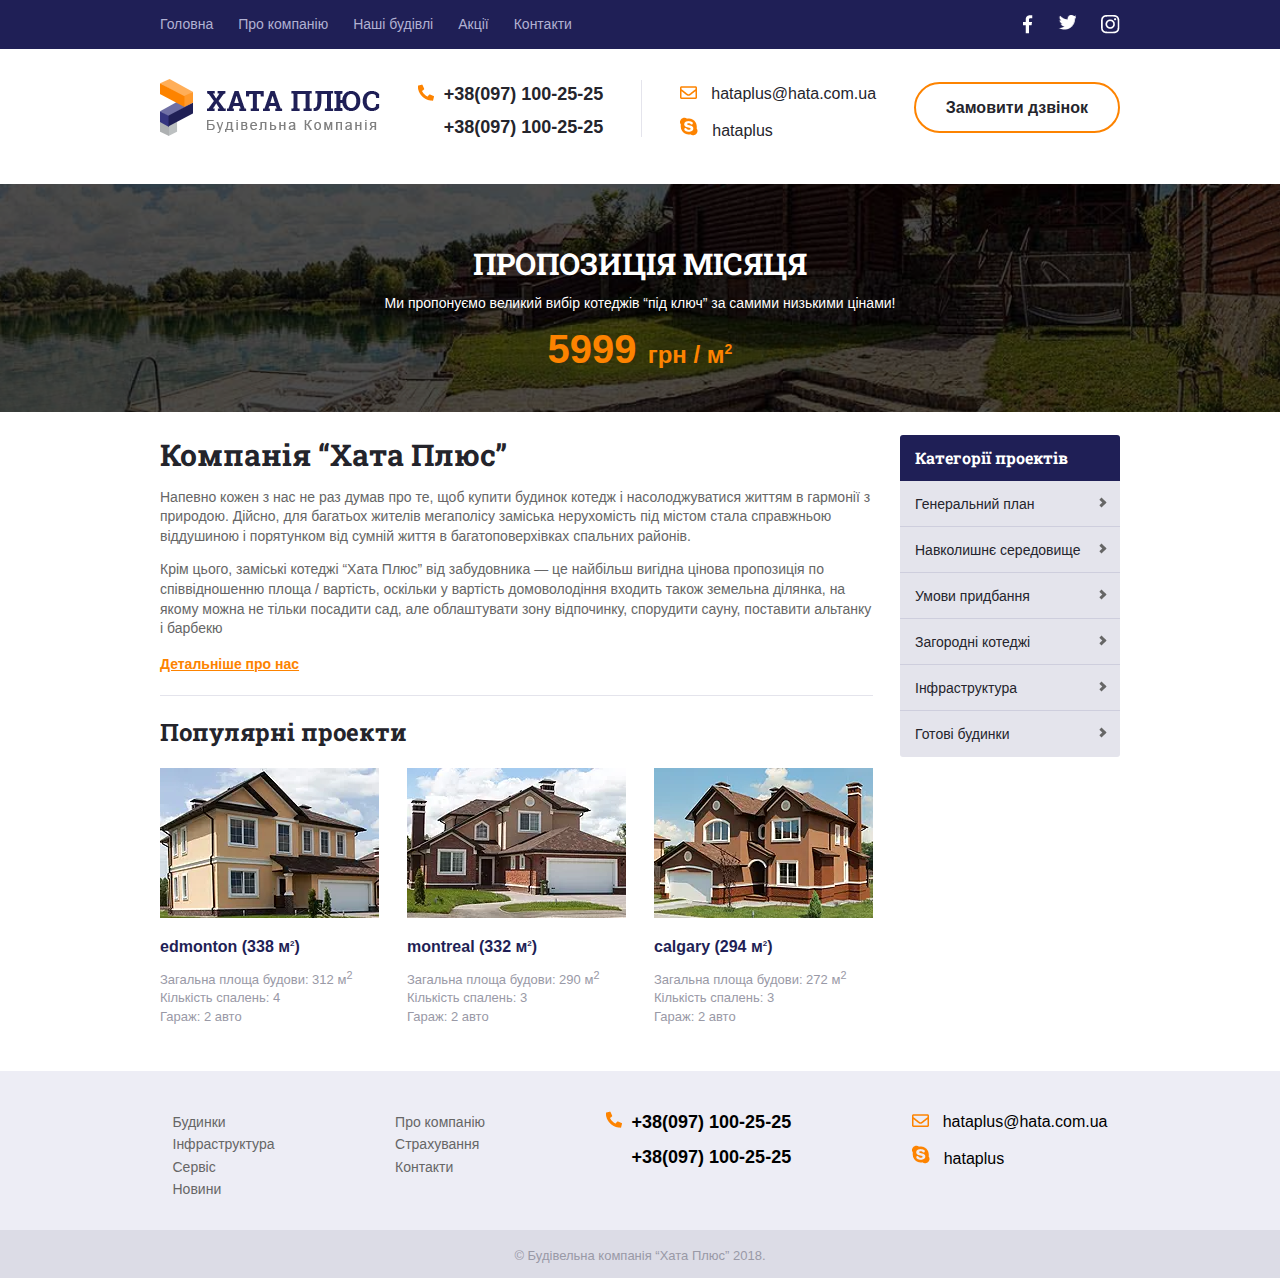
==== index.html @ 37889957 "hataplus" ====
<!DOCTYPE html>
<html lang="uk">

<head>
    <meta charset="UTF-8">
    <meta http-equiv="X-UA-Compatible" content="IE=edge">
    <meta name="viewport" content="width=device-width, initial-scale=1.0">
    <link rel="stylesheet" href="css/HataPlus.css">
    <title> Будівельна компанія: ХатаПлюс/Продаж будинків та котеджів (Під ключ)</title>
</head>

<body class="body">
    <div class="wrapper">
        <header class="header">
            <div class="menu">
                <div class="menu-info">
                    <div class="link">
                        <nav>
                            <ul>
                                <li class="golovna"><a href="index.html">Головна</a></li>
                                <li><a href="#">Про компанію</a></li>
                                <li><a href="table.html">Наші будівлі</a></li>
                                <li><a href="#">Акції</a></li>
                                <li><a href="#">Контакти</a></li>
                            </ul>
                        </nav>
                    </div>
                    <div class="icons">
                        <nav>
                            <ul>
                                <li><a class="fb" href="#"></a></li>
                                <li><a class="tw" href="#"></a></li>
                                <li><a class="inst" href="#"></a></li>
                            </ul>
                        </nav>
                    </div>
                </div>
            </div>
            <div class="main-info">
                <div class="logo">
                    <a href="index.html">
                        <picture><img src="img/logo.png" alt="Логотип будівельної компанії ХатаПлюс HataPlus"></picture>
                    </a>
                </div>
                <div class="contacts">
                    <picture><img src="img/phone.png" alt="Мобільний телефона"></picture>
                    <ul>
                        <li>
                            <a href="tel: +380971002525"><b>+38(097) 100-25-25</b></a>
                        </li>
                        <li>
                            <a href="tel: +380971002525"><b>+38(097) 100-25-25</b></a>
                        </li>
                    </ul>
                </div>
                <div class="vertical-line"></div>
                <div class="poshta">
                    <ul>
                        <li>
                            <picture><img src="img/email.png" alt="Електрона пошта"></picture>
                            <a href="mailto: hataplus@hata.com.ua">hataplus@hata.com.ua</a>
                        </li>
                    </ul>
                    <ul>
                        <li>
                            <picture><img src="img/skype.png" alt="Скайп"></picture>
                            <a href="skype: hataplus">hataplus</a>
                        </li>
                    </ul>
                </div>
                <div class="button-call">
                    <a href="tel: +380979224807"><b>Замовити дзвінок</b></a>
                </div>
            </div>
    </div>
    <div class="picture">
        <p class="month"><b>Пропозиція місяця</b></p>
        <p class="pid-klych">Ми пропонуємо великий вибір котеджів “під ключ” за самими низькими цінами!</p>
        <p class="how-much"><b>5999 <small>грн / м<sup>2</sup></small></b></p>
    </div>
    <main class="main">
        <div class="main-info">
            <div class="main-text">
                <section>
                    <h1>Компанія “Хата Плюс”</h1>
                    <p>
                        Напевно кожен з нас не раз думав про те, щоб купити будинок котедж і насолоджуватися життям
                        в гармонії з природою. Дійсно, для багатьох жителів мегаполісу заміська нерухомість під
                        містом стала справжньою віддушиною і порятунком від сумній життя в багатоповерхівках
                        спальних районів.
                    </p>
                    <p>
                        Крім цього, заміські котеджі “Хата Плюс” від забудовника — це найбільш вигідна цінова
                        пропозиція по співвідношенню площа / вартість, оскільки у вартість домоволодіння входить
                        також земельна ділянка, на якому можна не тільки посадити сад, але облаштувати зону
                        відпочинку, спорудити сауну, поставити альтанку і барбекю
                    </p>
                    <ul>
                        <li><a href="#"><b>Детальніше про нас</b></a></li>
                    </ul>
                    <div class="line"></div>
                </section>
                <div class="popular-project">
                    <section>
                        <h2>Популярні проекти</h2>
                        <div class="house">
                                <figure class="edmont">
                                    <figcaption>
                                        <picture>
                                            <source srcset="img/Edmonton.webp" type="image/webp">
                                            <img src="img/Edmonton.jpg" alt="Проект ХатаПлюс Edmonton">
                                        </picture>
                                        <h4><span class="span">edmonton</span> (338 м<sup><small>2</small></sup>)</h4>
                                        <p>Загальна площа будови: 312 м<sup>2</sup></p>
                                        <p>Кількість спалень: 4</p>
                                        <p>Гараж: 2 авто</p>
                                    </figcaption>
                                </figure>
                                <figure class="montreal">
                                    <figcaption>
                                        <picture>
                                            <source srcset="img/Montreal.webp" type="image/webp">
                                            <img src="img/Montreal.jpg" alt="Проект ХатаПлюс Montreal">
                                        </picture>
                                        <h4><span class="span">montreal</span> (332 м<sup><small>2</small></sup>)</h4>
                                        <p>Загальна площа будови: 290 м<sup>2</sup></p>
                                        <p>Кількість спалень: 3</p>
                                        <p>Гараж: 2 авто</p>
                                    </figcaption>
                                </figure>
                                <figure class="galgary">
                                    <figcaption>
                                        <picture>
                                            <source srcset="img/Galgary.webp" type="image/webp">
                                            <img src="img/Galgary.jpg" alt="проект ХатаПлюс Galgary">
                                        </picture>
                                        <h4><span class="span">calgary</span> (294 м<sup><small>2</small></sup>)</h4>
                                        <p>Загальна площа будови: 272 м<sup>2</sup></p>
                                        <p>Кількість спалень: 3</p>
                                        <p>Гараж: 2 авто</p>
                                    </figcaption>
                                </figure>
                        </div>
                    </section>
                </div>
            </div>
            </section>
        </div>
        </div>
        <aside class="main-menu">
            <nav>
                <p>Категорії проектів</p>
                <ul>
                    <li class="main-li">
                        <a href="#" class="main-headerline">Генеральний план</a>
                    </li>
                    <li class="main-li">
                        <a href="#" class="main-headerline">Навколишнє середовище</a>
                        <ul class="sub-menu" id="cat">
                            <li class="sub" id="cat1"><a href="#">Продані</a></li>
                            <li class="sub" id="cat2"><a href="#">Заброньованні</a></li>
                            <li class="sub" id="cat3"><a href="#">В процесі будівництва</a></li>
                        </ul>
                    </li>
                    <li class="main-li">
                        <a href="#" class="main-headerline">Умови придбання</a>
                    </li>
                    <li class="main-li">
                        <a href="#" class="main-headerline">Загородні котеджі</a>
                    </li>
                    <li class="main-li">
                        <a href="#" class="main-headerline">Інфраструктура</a>
                    </li>
                    <li class="main-li">
                        <a href="#" class="main-headerline">Готові будинки</a>
                    </li>
                </ul>
            </nav>
    </main>
    <footer class="footer">
        <div class="footer23">
            <nav>
                <ul class="footer-ul">
                    <li><a href="">Будинки</a></li>
                    <li><a href="">Інфраструктура</a></li>
                    <li><a href="">Сервіс</a></li>
                    <li><a href="">Новини</a></li>
                </ul>
            </nav>
            <nav>
                <ul class="footer-2ul">
                    <li><a href="">Про компанію</a></li>
                    <li><a href="">Страхування</a></li>
                    <li><a href="">Контакти</a></li>
                </ul>
            </nav>
            <div class="contact">
                <picture><img src="img/phone.png" alt="Мобільний телефона"></picture>
                <ul>
                    <li>
                        <a href="tel: +380971002525"><b>+38(097) 100-25-25</b></a>
                    </li>
                    <li>
                        <a href="tel: +380971002525"><b>+38(097) 100-25-25</b></a>
                    </li>
                </ul>
            </div>
            <div class="pochta">
                <ul>
                    <li>
                        <picture><img src="img/email.png" alt="Електрона пошта"></picture>
                        <a href="mailto: hataplus@hata.com.ua">hataplus@hata.com.ua</a>
                    </li>
                </ul>
                <ul>
                    <li>
                        <picture><img src="img/skype.png" alt="Скайп"></picture>
                        <a href="skype: hataplus">hataplus</a>
                    </li>
                </ul>
            </div>
        </div>
    </footer>
    <div class="footer2">
        <p>© Будівельна компанія “Хата Плюс” 2018.</p>
    </div>
</body>

</html>
---- css/HataPlus.css ----
.body {
    margin: 0;
    cursor: url(../img/cursor2.cur), auto;
}

.menu {
    background-color: #1f1f56;
    display: flex;
    justify-content: space-between;
}

.menu-info {
    max-width: 960px;
    display: flex;
    justify-content: space-between;
    margin: 0 auto;
    width: 100%;
}

.wrapper {
    font-family: Arial, Helvetica, sans-serif;
}

.link {
    text-align: left;
}

.link li,
link a {
    text-decoration: none;
    list-style: none;
    color: #b1b1d2;
    font-family: Arial, sans-serif;
    cursor: url(../img/cursor3.cur), auto;
}

.link a {
    text-decoration: none;
    list-style: none;
    color: #b1b1d2;
    font-family: Arial, sans-serif;
    padding-right: 25px;
    font-size: 14px;
}

.link ul {
    padding: 0;
    margin: 0;
}

.link li {
    padding-top: 25px;
    padding-bottom: 15px;
}

.link li:hover>a {
    color: #fd8300;
}

.menu ul {
    display: flex;
}

.menu {
    margin: -10px -10px 0px -10px;
}

.icons {
    text-align: right;
}

.icons ul {
    margin: 0;
    padding: 0;
}

.icons a {
    transition: 0.5s;
    display: block;
    background-image: url(../img/sprite.png);
}

a.fb {
    width: 10px;
    height: 19px;
}

a.tw {
    background-position: 6.3rem 0;
    width: 18px;
    height: 15px;
}

a.inst {
    background-position: 12rem 0;
    width: 19px;
    height: 19px;
}

a.fb:hover {
    background-position: 0 -2.25rem;
}

a.tw:hover {
    background-position: 6.3rem -2.25rem;
}

a.inst:hover {
    background-position: 12rem -2.25rem;
}

.icons li {
    padding-top: 25px;
    padding-bottom: 15px;
}

.tw {
    padding: 2px 0 0 0;
}

.icons li {
    list-style-type: none;
    text-decoration: none;
    padding-left: 25px;
    cursor: url(../img/cursor3.cur), auto;
}

.main-info {
    display: flex;
    max-width: 960px;
    margin: 0 auto;
    justify-content: space-between;
}

.logo {
    padding-bottom: 30px;
    padding-top: 30px;
}

.logo img {
    cursor: url(../img/cursor3.cur), auto;
}

.contacts {
    padding-top: 35px;
    display: flex;
}

.contacts img {
    padding-right: 10px;
}

.contacts li {
    list-style: none;
    padding: 0 0 12px 0;
}

.contacts ul {
    margin: 0;
    padding-left: 0;
}

.contacts a {
    color: #25252c;
    font-size: 18px;
    text-decoration: none;
    cursor: url(../img/cursor3.cur), auto;
}

.contacts a:hover {
    color: #fd8300;
    text-decoration: underline;
}

.vertical-line {
    padding-top: 5px;
    display: inline;
    height: 52px;
    border-left: 1px solid #e4e4ec;
    margin-top: 31px;
}

.poshta ul {
    padding: 0;
}

.poshta {
    padding-bottom: 30px;
    padding-top: 35px;
    line-height: 1.3em;
}

.poshta img {
    padding-right: 10px;
}

.poshta li {
    padding: 0 0 12px 0;
}

.poshta ul {
    list-style: none;
    margin: 0;
}

.poshta a {
    color: #25252c;
    text-decoration: none;
    cursor: url(../img/cursor3.cur), auto;
}

.poshta a:hover {
    color: #fd8300;
    text-decoration: underline;
}

.button-call a {
    border: 2px solid #fd8300;
    border-radius: 30px;
    background-color: #ffffff;
    text-decoration: none;
    color: #25252c;
    max-height: 52px;
    padding-top: 15px;
    padding-bottom: 15px;
    padding-left: 30px;
    padding-right: 30px;
}

.button-call {
    padding-top: 50px;
    cursor: url(../img/cursor3.cur), auto;
}

.button-call a {
    color: #25252c;
}

.button-call a:hover {
    background-color: #fd8300;
}

.picture {
    text-align: center;
    background-image: url(../img/Rectangle\ 9.png);
    padding-top: 60px;
    padding-bottom: 40px;
    margin: 0 -10px 0 -10px;
    background-size: cover;
}

.month {
    font-size: 30px;
    margin: 0 auto;
    color: #fff;
    padding-bottom: 12px;
    text-transform: uppercase;
}

.month b {
    font-family: "RobotoSlab";
}

.month {
    font-family: "Roboto Slab";
}

.pid-klych {
    font-size: 14px;
    margin: 0 auto;
    color: #fff;
    padding-bottom: 16px;
    font-family: Arial, Helvetica, sans-serif;
}

.how-much {
    font-size: 40px;
    margin: 0 auto;
    color: #fd8300;
    font-family: Arial, Helvetica, sans-serif;
}

.how-much small {
    font-style: normal;
    font-size: 24px;
}

.how-much sup {
    font-size: 14px;
}

.main {
    display: flex;
    justify-content: space-between;
    max-width: 960px;
    margin: 0 auto;
    padding-top: 23px;
}

.main-info {
    max-width: 960px;
    display: flex;
    justify-content: space-between;
}

.main-text h1 {
    font-size: 30px;
    color: #24242b;
    margin: 0;
    font-family: "RobotoSlab";
}

.main-text p {
    color: #666;
    font-size: 14px;
    line-height: 1.4em;
    font-family: Arial, Helvetica, sans-serif;
}

.main-text article {
    max-width: 670px;
}

.main-text a {
    color: #fd8300;
    font-size: 14px;
}

.main-text ul {
    padding: 0;
}

.main-text li {
    list-style-type: none;
}

.main-text a {
    cursor: url(../img/cursor3.cur), auto;
    font-family: Arial, Helvetica, sans-serif;
}

.main-text a:hover {
    color: #666;
}

.main-text li:hover {
    text-decoration: none;
}

.main-text a:hover {
    text-decoration: none;
}

.line {
    margin: 22px 0 15px;
    border-bottom: 1px solid #e4e4ec;
}

.main-menu {
    padding: 0 0 0 27px;
}

.main-menu p {
    margin: 0;
    padding: 11px 15px;
    width: 190px;
    color: #ffffff;
    font-size: 16px;
    font-weight: 700;
    font-family: "Roboto Slab";
    line-height: 24px;
    background-color: #1f1f56;
    border-radius: 3px 3px 0 0;
    font-family: "RobotoSlab";
}

.main-menu a {
    cursor: url(../img/cursor3.cur), auto;
    font-family: Arial, Helvetica, sans-serif;
}

.main-li a {
    cursor: url(../img/cursor3.cur), auto;
}

.main-menu ul {
    margin: 0;
    padding: 0;
    list-style: none;
}

.main-li {
    padding: 0 15px;
    background-color: #e4e4ec;
    box-shadow: inset 0px -1px 0px #cecedd;
    cursor: url(../img/cursor3.cur), auto;
}

.main-li:last-child {
    box-shadow: none;
    border-radius: 0 0 3px 3px;
}

.main-li:hover {
    background-color: #fd8300;
}

.main-li:hover .sub-menu {
    display: block;
}

.main-li sub::before {
    border-top: #666;
}

.main-li:hover .main-headerline {
    color: #fff;
}

.main-headerline {
    display: block;
    position: relative;
    padding: 11px 0;
    color: #25252c;
    font-size: 14px;
    text-decoration: none;
    line-height: 24px;
    transition: .5s ease all;
}

.main-headerline::before {
    content: '';
    display: block;
    position: absolute;
    top: 40%;
    right: 0;
    width: 7px;
    height: 7px;
    box-sizing: border-box;
    border: 3px solid #666;
    border-left: none;
    border-top: none;
    transform: rotate(-45deg);
    transition: 1s ease all;
}

.main-li:hover .main-headerline::before {
    border: 3px solid #fff;
    border-right: none;
    border-top: none;
}

#cat3 {
    border-bottom: 1px solid #cecedd;
}

.sub-menu {
    display: none;
    border-bottom: 1px;
}

.sub-menu li {
    margin: 0 -15px;
    padding: 11px 15px 11px 30px;
    background-color: #e4e4ec;
}

.sub-menu li:hover {
    background-color: #cecedd;
}

.sub-menu a {
    color: #666;
    font-size: 14px;
    text-decoration: none;
    line-height: 24px;
}

.category {
    background-color: #1f1f56;
    text-decoration: none;
    padding-top: 17px;
    padding-bottom: 13px;
    color: #fff;
    font-size: 16px;
    border-top-left-radius: 3px;
    border-top-right-radius: 3px;
}

.popular-project figure {
    margin: 0;
}

.popular-project h2 {
    color: #24242b;
    font-family: "RobotoSlab";
}

.house {
    display: flex;
    padding-bottom: 45px;
}

.house small {
    font-size: 8px;
}

.montreal,
.galgary,
.edmont {
    max-width: 220px;
    font-family: Arial, Helvetica, sans-serif;
}

.montreal img,
.galgary img,
.edmont img {
    cursor: url(../img/cursor3.cur), auto;
}

.edmont h4,
.galgary h4,
.montreal h4 {
    cursor: url(../img/cursor3.cur), auto;
    color: #1f1f56;
    margin: 0;
    padding: 12px 0 10px 0;
}

.edmont p {
    color: #9999a6;
    font-size: 13px;
    margin: 0;
}

.edmont h4:hover {
    text-decoration: underline;
}

.montreal p {
    color: #9999a6;
    font-size: 13px;
    margin: 0;
}

.montreal h4:hover {
    text-decoration: underline;
}

.galgary p {
    color: #9999a6;
    font-size: 13px;
    margin: 0;
}

.galgary h4:hover {
    text-decoration: underline;
}

.montreal {
    padding-left: 28px;
}

.galgary {
    padding-left: 28px;
}

.shape2 {
    padding-left: px;
}

.footer {
    background-color: #ededf5;
    display: flex;
    margin: 0 -10px;
}

.footer a {
    color: #000;
    font-size: 14px;
    font-family: Arial, Helvetica, sans-serif;
    text-decoration: none;
}

.footer li {
    list-style-type: none;
    line-height: 1.4em;
}

.footer ul {
    padding-top: 40px;
    margin: 0;
    padding-bottom: 30px;
    padding-left: 0;
}

.footer-2ul {
    padding-bottom: 55px;
}


.footer li:hover>a {
    color: #fd8300;
}

.footer-ul {
    padding-left: 120px;
    padding-bottom: 30px;
}

.footer-ul a {
    color: #666;
}

.footer-2ul a {
    color: #666;
}

.footer23 {
    max-width: 935px;
    margin: 0 auto;
    display: flex;
    justify-content: space-between;
    width: 100%;
}

.pochta {
    padding-top: 40px;
}

.pochta li {
    padding: 0 0 12px 0;
}

.pochta ul {
    padding: 0;
}

.pochta picture {
    padding-right: 10px;
}

.pochta a:hover {
    color: #fd8300;
    text-decoration: underline;
}

.contact {
    padding-top: 40px;
    display: flex;
}

.contact picture {
    padding-right: 10px;
}

.contact ul {
    padding: 0;
}

.contact a:hover {
    color: #fd8300;
    text-decoration: underline;
}

.pochta a {
    font-size: 16px;
}

.contact a {
    font-size: 18px;
}

.contact li {
    padding: 0 0 12px 0;
}

.footer2 {
    background-color: #dcdce6;
    padding-top: 18px;
    padding-bottom: 15px;
    text-align: center;
    color: #9999a6;
    font-size: 13px;
    margin: 0 -10px;
}

.footer2 p {
    margin: 0;
    font-family: Arial, Helvetica, sans-serif;
}

@font-face {
    font-family: "RobotoSlab";
    src: url(../fonts/RobotoSlab-Bold.ttf);
}
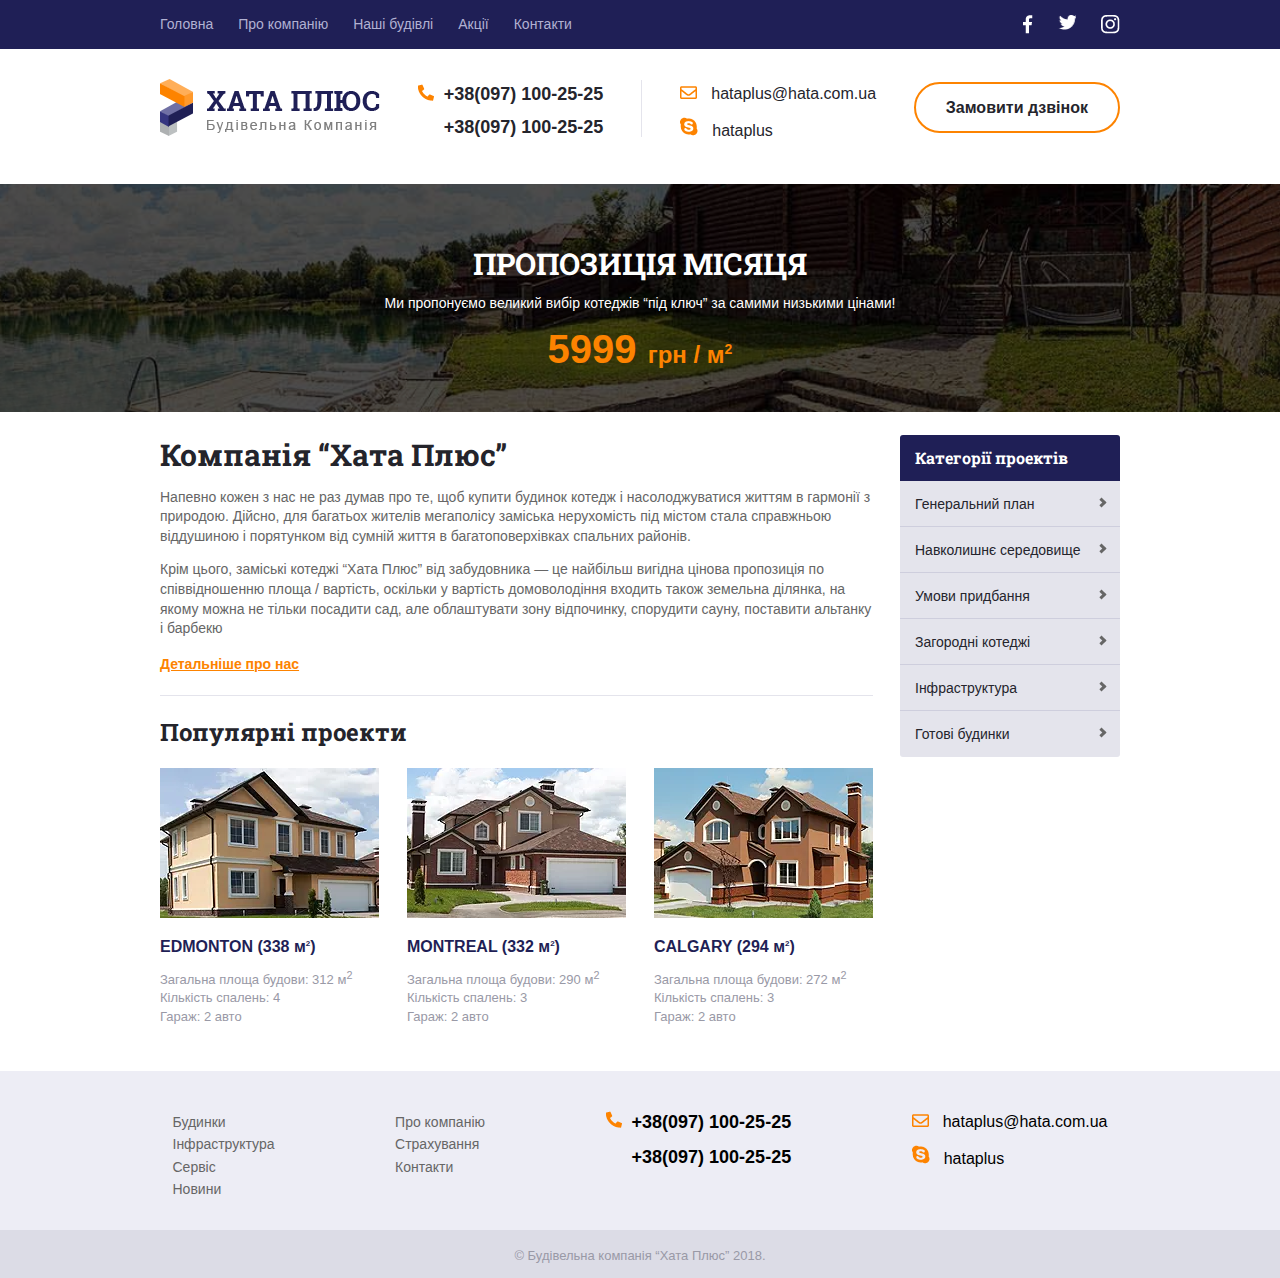
==== commit 8c3eadc6: "hataplus" ====
--- a/index.html
+++ b/index.html
@@ -104,42 +104,46 @@
                     <section>
                         <h2>Популярні проекти</h2>
                         <div class="house">
-                                <figure class="edmont">
-                                    <figcaption>
-                                        <picture>
-                                            <source srcset="img/Edmonton.webp" type="image/webp">
-                                            <img src="img/Edmonton.jpg" alt="Проект ХатаПлюс Edmonton">
-                                        </picture>
-                                        <h4><span class="span">edmonton</span> (338 м<sup><small>2</small></sup>)</h4>
-                                        <p>Загальна площа будови: 312 м<sup>2</sup></p>
-                                        <p>Кількість спалень: 4</p>
-                                        <p>Гараж: 2 авто</p>
-                                    </figcaption>
-                                </figure>
-                                <figure class="montreal">
-                                    <figcaption>
-                                        <picture>
-                                            <source srcset="img/Montreal.webp" type="image/webp">
-                                            <img src="img/Montreal.jpg" alt="Проект ХатаПлюс Montreal">
-                                        </picture>
-                                        <h4><span class="span">montreal</span> (332 м<sup><small>2</small></sup>)</h4>
-                                        <p>Загальна площа будови: 290 м<sup>2</sup></p>
-                                        <p>Кількість спалень: 3</p>
-                                        <p>Гараж: 2 авто</p>
-                                    </figcaption>
-                                </figure>
-                                <figure class="galgary">
-                                    <figcaption>
-                                        <picture>
-                                            <source srcset="img/Galgary.webp" type="image/webp">
-                                            <img src="img/Galgary.jpg" alt="проект ХатаПлюс Galgary">
-                                        </picture>
-                                        <h4><span class="span">calgary</span> (294 м<sup><small>2</small></sup>)</h4>
-                                        <p>Загальна площа будови: 272 м<sup>2</sup></p>
-                                        <p>Кількість спалень: 3</p>
-                                        <p>Гараж: 2 авто</p>
-                                    </figcaption>
-                                </figure>
+                            <figure class="edmont">
+                                <a class="figurehref" href=""></a>
+                                <figcaption>
+                                    <a href="#"></a>
+                                    <picture>
+                                        <source srcset="img/Edmonton.webp" type="image/webp">
+                                        <img src="img/Edmonton.jpg" alt="Проект ХатаПлюс Edmonton">
+                                    </picture>
+                                    <h4><span class="span">edmonton</span> (338 м<sup><small>2</small></sup>)</h4>
+                                    <p>Загальна площа будови: 312 м<sup>2</sup></p>
+                                    <p>Кількість спалень: 4</p>
+                                    <p>Гараж: 2 авто</p>
+                                </figcaption>
+                            </figure>
+                            <figure class="montreal">
+                                <figcaption>
+                                    <a href="#"></a>
+                                    <picture>
+                                        <source srcset="img/Montreal.webp" type="image/webp">
+                                        <img src="img/Montreal.jpg" alt="Проект ХатаПлюс Montreal">
+                                    </picture>
+                                    <h4><span class="span">montreal</span> (332 м<sup><small>2</small></sup>)</h4>
+                                    <p>Загальна площа будови: 290 м<sup>2</sup></p>
+                                    <p>Кількість спалень: 3</p>
+                                    <p>Гараж: 2 авто</p>
+                                </figcaption>
+                            </figure>
+                            <figure class="galgary">
+                                <figcaption>
+                                    <a href="#"></a>
+                                    <picture>
+                                        <source srcset="img/Galgary.webp" type="image/webp">
+                                        <img src="img/Galgary.jpg" alt="проект ХатаПлюс Galgary">
+                                    </picture>
+                                    <h4><span class="span">calgary</span> (294 м<sup><small>2</small></sup>)</h4>
+                                    <p>Загальна площа будови: 272 м<sup>2</sup></p>
+                                    <p>Кількість спалень: 3</p>
+                                    <p>Гараж: 2 авто</p>
+                                </figcaption>
+                            </figure>
                         </div>
                     </section>
                 </div>
--- a/css/HataPlus.css
+++ b/css/HataPlus.css
@@ -49,7 +49,7 @@
 }
 
 .link li {
-    padding-top: 25px;
+    padding-top: 15px;
     padding-bottom: 15px;
 }
 
@@ -59,10 +59,6 @@
 
 .menu ul {
     display: flex;
-}
-
-.menu {
-    margin: -10px -10px 0px -10px;
 }
 
 .icons {
@@ -75,7 +71,7 @@
 }
 
 .icons a {
-    transition: 0.5s;
+    transition: 0.4Es;
     display: block;
     background-image: url(../img/sprite.png);
 }
@@ -110,7 +106,7 @@
 }
 
 .icons li {
-    padding-top: 25px;
+    padding-top: 15px;
     padding-bottom: 15px;
 }
 
@@ -288,6 +284,8 @@
 .how-much sup {
     font-size: 14px;
 }
+
+
 
 .main {
     display: flex;
@@ -527,6 +525,10 @@
     padding: 12px 0 10px 0;
 }
 
+.house span {
+    text-transform: uppercase;
+}
+
 .edmont p {
     color: #9999a6;
     font-size: 13px;
@@ -572,7 +574,6 @@
 .footer {
     background-color: #ededf5;
     display: flex;
-    margin: 0 -10px;
 }
 
 .footer a {
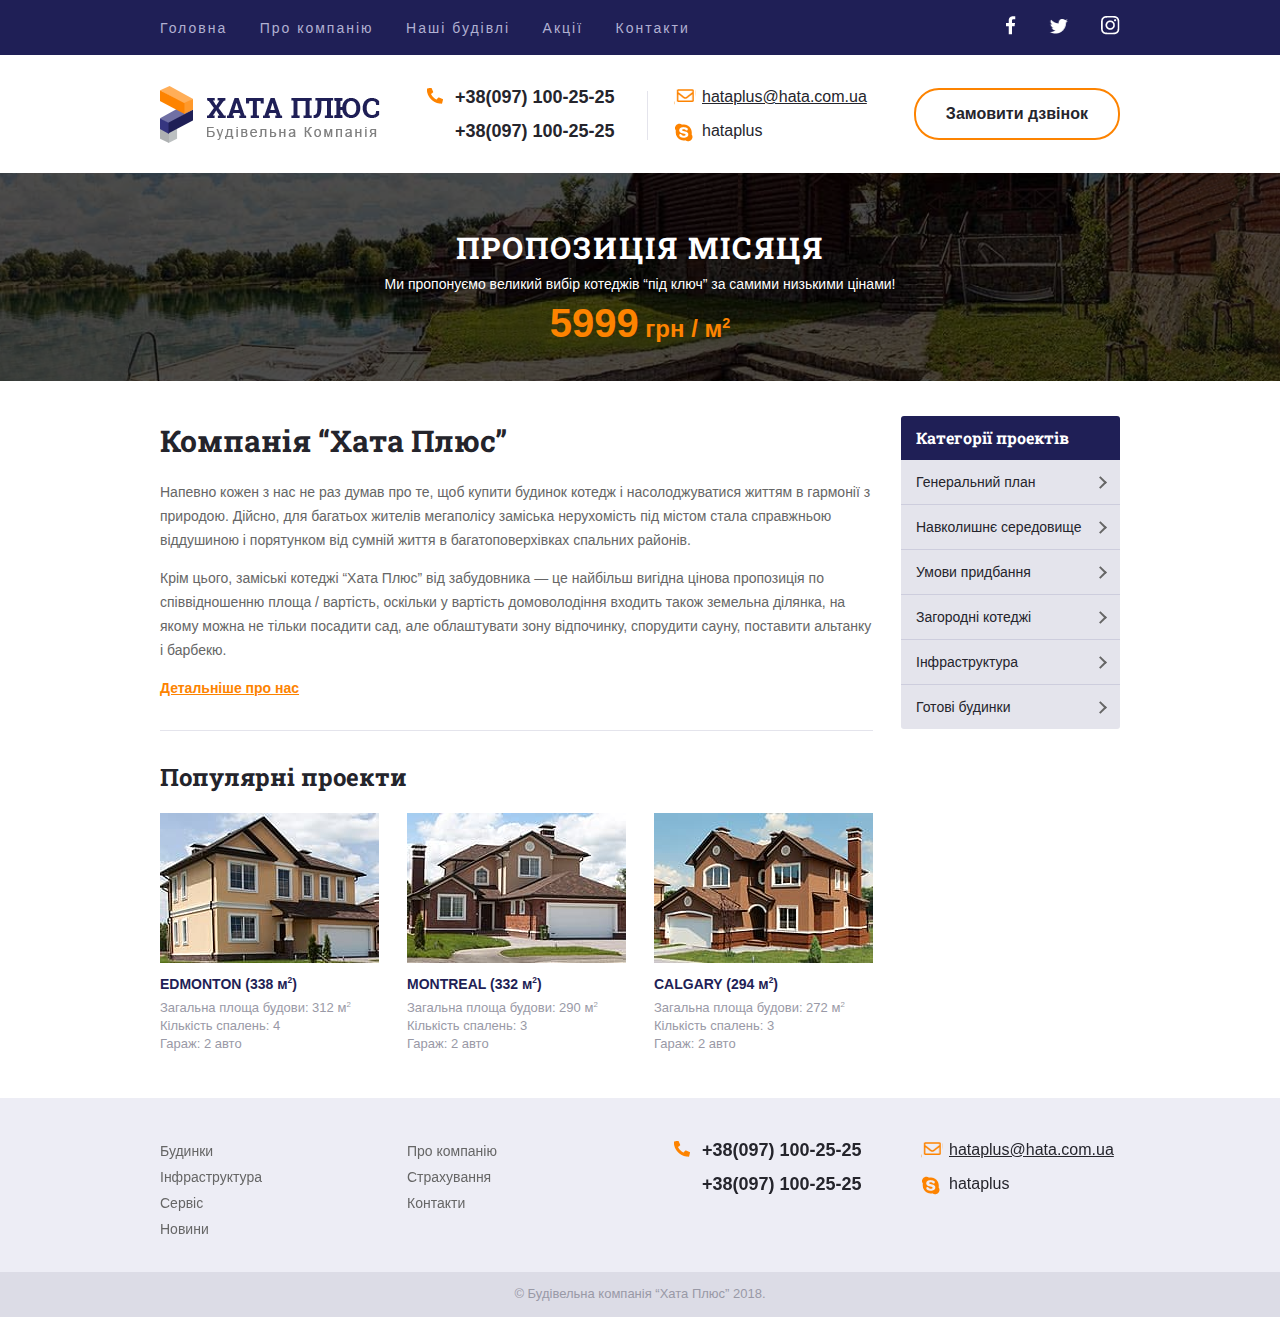
==== commit a12d7af0: "hataplus" ====
--- a/index.html
+++ b/index.html
@@ -1,233 +1,200 @@
-<!DOCTYPE html>
 <html lang="uk">
-
 <head>
     <meta charset="UTF-8">
     <meta http-equiv="X-UA-Compatible" content="IE=edge">
     <meta name="viewport" content="width=device-width, initial-scale=1.0">
-    <link rel="stylesheet" href="css/HataPlus.css">
-    <title> Будівельна компанія: ХатаПлюс/Продаж будинків та котеджів (Під ключ)</title>
+    <title>Хата Плюс Головна. Компанія з будівництва будинків. Найкраща компанія з будівництва. Все про нас.</title>
+    <link rel="stylesheet" href="css/hataplus1.css">
 </head>
-
-<body class="body">
-    <div class="wrapper">
-        <header class="header">
-            <div class="menu">
-                <div class="menu-info">
-                    <div class="link">
-                        <nav>
-                            <ul>
-                                <li class="golovna"><a href="index.html">Головна</a></li>
-                                <li><a href="#">Про компанію</a></li>
-                                <li><a href="table.html">Наші будівлі</a></li>
-                                <li><a href="#">Акції</a></li>
-                                <li><a href="#">Контакти</a></li>
-                            </ul>
-                        </nav>
+<body>
+    <header>
+        <div class="header">
+            <nav class="wrapper flex-between">
+                <ul class="menu">
+                    <li>
+                        <a href="#">Головна</a>
+                    </li>
+                    <li>
+                        <a href="#">Про компанію</a>
+                    </li>
+                    <li>
+                        <a href="#">Наші будівлі</a>
+                    </li>
+                    <li>
+                        <a href="#">Акції</a>
+                    </li>
+                    <li>
+                        <a href="#">Контакти</a>
+                    </li>
+                </ul>
+                <ul class="social">
+                    <li><a href="#" class="fb"></a></li>
+                    <li><a href="#" class="tw"></a></li>
+                    <li><a href="#" class="in"></a></li>
+                </ul>
+            </nav>
+        </div>
+        <div class="wrapper row aic contact-info">
+            <div class="logo column">
+                <a href="index.html">
+                    <picture>
+                        <img src="img/logo.png" alt="Логотип Хата Плюс">
+                    </picture>
+                </a>
+            </div>
+            <div class="phones column stick">
+                <p><a class="tel icon" href="tel:+380971002525">+38(097) 100-25-25</a></p>
+                <p><a href="tel:+380971002525">+38(097) 100-25-25</a></p>
+            </div>
+            <div class="messengers column">
+                <p><a class="mail icon" href="mailto:hataplus@hata.com.ua">hataplus@hata.com.ua</a></p>
+                <p><a class="skype icon" href="skype:hataplus">hataplus</a></p>
+            </div>
+            <div class="cta column">
+                <a href="#">Замовити дзвінок</a>
+            </div>
+        </div>
+        <div class="proposition">
+            <div class="wrapper">
+                <p class="prop-title">Пропозиція місяця</p>
+                <p class="prop-text">Ми пропонуємо великий вибір котеджів “під ключ” за самими низькими цінами!</p>
+                <p class="prop-cost"><span>5999</span> грн / м<sup>2</sup></p>
+            </div>
+        </div>
+    </header>
+    <main class="wrapper flex-between main">
+        <div class="main-info main-with-aside">
+            <section class="content">
+                <h1>Компанія “Хата Плюс”</h1>
+                <p>Напевно кожен з нас не раз думав про те, щоб купити будинок котедж і насолоджуватися життям в гармонії з природою. Дійсно, для багатьох жителів мегаполісу заміська нерухомість під містом стала справжньою віддушиною і порятунком від сумній життя в багатоповерхівках спальних районів.</p>
+                <p>Крім цього, заміські котеджі “Хата Плюс” від забудовника — це найбільш вигідна цінова пропозиція по співвідношенню площа / вартість, оскільки у вартість домоволодіння входить також земельна ділянка, на якому можна не тільки посадити сад, але облаштувати зону відпочинку, спорудити сауну, поставити альтанку і барбекю.</p>
+                <p><a href="#">Детальніше про нас</a></p>
+            </section>
+            <hr>
+            <section class="popular-projects">
+                <h2>Популярні проекти</h2>
+                <div class="row">
+                    <figure class="home">
+                        <figcaption>
+                            <a href="#"></a>
+                            <picture>
+                                <img src="img/Edmonton.jpg" alt="Найбільший будинок Едмонтон Edmonton">
+                            </picture>
+                            <h3>EDMONTON <span>(338 м<sup>2</sup>)</span></h3>
+                            <p>Загальна площа будови: 312 м<sup>2</sup></p>
+                            <p>Кількість спалень: 4</p>
+                            <p>Гараж: 2 авто</p>
+                        </figcaption>
+                    </figure>
+                    <figure class="home">
+                        <figcaption>
+                            <a href="#"></a>
+                            <picture>
+                                <img src="img/Montreal.jpg" alt="Середній Будинок Монтреал Montreal">
+                            </picture>
+                            <h3>MONTREAL <span>(332 м<sup>2</sup>)</span></h3>
+                            <p>Загальна площа будови: 290 м<sup>2</sup></p>
+                            <p>Кількість спалень: 3</p>
+                            <p>Гараж: 2 авто</p>
+                        </figcaption>
+                    </figure>
+                    <figure class="home">
+                        <figcaption>
+                            <a href="#"></a>
+                            <picture>
+                                <img src="img/Galgary.jpg" alt="Найменший Будинок Калгері Calgary">
+                            </picture>
+                            <h3>CALGARY <span>(294 м<sup>2</sup>)</span></h3>
+                            <p>Загальна площа будови: 272 м<sup>2</sup></p>
+                            <p>Кількість спалень: 3</p>
+                            <p>Гараж: 2 авто</p>
+                        </figcaption>
+                    </figure>
+                </div>
+            </section>
+        </div>
+        <aside class="sidebar">
+            <nav class="aside-menu">
+                <p>Категорії проектів</p>
+                <ul>
+                    <li>
+                        <a href="#">Генеральний план</a>
+                    </li>
+                    <li>
+                        <a href="#">Навколишнє середовище</a>
+                        <ul class="sub-menu">
+                            <li>
+                                <a href="#">Продані</a>
+                            </li>
+                            <li>
+                                <a href="#">Заброньованні</a>
+                            </li>
+                            <li>
+                                <a href="#">В процесі будівництва</a>
+                            </li>
+                        </ul>
+                    </li>
+                    <li>
+                        <a href="#">Умови придбання</a>
+                    </li>
+                    <li>
+                        <a href="#">Загородні котеджі</a>
+                    </li>
+                    <li>
+                        <a href="#">Інфраструктура</a>
+                    </li>
+                    <li>
+                        <a href="#">Готові будинки</a>
+                    </li>
+                </ul>
+            </nav>
+        </aside>
+    </main>
+    <footer>
+        <div class="footer">
+            <div class="wrapper">
+                <div class="row">
+                    <ul class="column footer-menu">
+                        <li>
+                            <a href="#">Будинки</a>
+                        </li>
+                        <li>
+                            <a href="#">Інфраструктура</a>
+                        </li>
+                        <li>
+                            <a href="#">Сервіс</a>
+                        </li>
+                        <li>
+                            <a href="#">Новини</a>
+                        </li>
+                    </ul>
+                    <ul class="column footer-menu">
+                        <li>
+                            <a href="#">Про компанію</a>
+                        </li>
+                        <li>
+                            <a href="#">Страхування</a>
+                        </li>
+                        <li>
+                            <a href="#">Контакти</a>
+                        </li>
+                    </ul>
+                    <div class="phones column">
+                        <p><a class="tel icon" href="tel:+380971002525">+38(097) 100-25-25</a></p>
+                        <p><a href="tel:+380971002525">+38(097) 100-25-25</a></p>
                     </div>
-                    <div class="icons">
-                        <nav>
-                            <ul>
-                                <li><a class="fb" href="#"></a></li>
-                                <li><a class="tw" href="#"></a></li>
-                                <li><a class="inst" href="#"></a></li>
-                            </ul>
-                        </nav>
+                    <div class="messengers column">
+                        <p><a class="mail icon" href="mailto:hataplus@hata.com.ua">hataplus@hata.com.ua</a></p>
+                        <p><a class="skype icon" href="skype:hataplus">hataplus</a></p>
                     </div>
                 </div>
             </div>
-            <div class="main-info">
-                <div class="logo">
-                    <a href="index.html">
-                        <picture><img src="img/logo.png" alt="Логотип будівельної компанії ХатаПлюс HataPlus"></picture>
-                    </a>
-                </div>
-                <div class="contacts">
-                    <picture><img src="img/phone.png" alt="Мобільний телефона"></picture>
-                    <ul>
-                        <li>
-                            <a href="tel: +380971002525"><b>+38(097) 100-25-25</b></a>
-                        </li>
-                        <li>
-                            <a href="tel: +380971002525"><b>+38(097) 100-25-25</b></a>
-                        </li>
-                    </ul>
-                </div>
-                <div class="vertical-line"></div>
-                <div class="poshta">
-                    <ul>
-                        <li>
-                            <picture><img src="img/email.png" alt="Електрона пошта"></picture>
-                            <a href="mailto: hataplus@hata.com.ua">hataplus@hata.com.ua</a>
-                        </li>
-                    </ul>
-                    <ul>
-                        <li>
-                            <picture><img src="img/skype.png" alt="Скайп"></picture>
-                            <a href="skype: hataplus">hataplus</a>
-                        </li>
-                    </ul>
-                </div>
-                <div class="button-call">
-                    <a href="tel: +380979224807"><b>Замовити дзвінок</b></a>
-                </div>
-            </div>
-    </div>
-    <div class="picture">
-        <p class="month"><b>Пропозиція місяця</b></p>
-        <p class="pid-klych">Ми пропонуємо великий вибір котеджів “під ключ” за самими низькими цінами!</p>
-        <p class="how-much"><b>5999 <small>грн / м<sup>2</sup></small></b></p>
-    </div>
-    <main class="main">
-        <div class="main-info">
-            <div class="main-text">
-                <section>
-                    <h1>Компанія “Хата Плюс”</h1>
-                    <p>
-                        Напевно кожен з нас не раз думав про те, щоб купити будинок котедж і насолоджуватися життям
-                        в гармонії з природою. Дійсно, для багатьох жителів мегаполісу заміська нерухомість під
-                        містом стала справжньою віддушиною і порятунком від сумній життя в багатоповерхівках
-                        спальних районів.
-                    </p>
-                    <p>
-                        Крім цього, заміські котеджі “Хата Плюс” від забудовника — це найбільш вигідна цінова
-                        пропозиція по співвідношенню площа / вартість, оскільки у вартість домоволодіння входить
-                        також земельна ділянка, на якому можна не тільки посадити сад, але облаштувати зону
-                        відпочинку, спорудити сауну, поставити альтанку і барбекю
-                    </p>
-                    <ul>
-                        <li><a href="#"><b>Детальніше про нас</b></a></li>
-                    </ul>
-                    <div class="line"></div>
-                </section>
-                <div class="popular-project">
-                    <section>
-                        <h2>Популярні проекти</h2>
-                        <div class="house">
-                            <figure class="edmont">
-                                <a class="figurehref" href=""></a>
-                                <figcaption>
-                                    <a href="#"></a>
-                                    <picture>
-                                        <source srcset="img/Edmonton.webp" type="image/webp">
-                                        <img src="img/Edmonton.jpg" alt="Проект ХатаПлюс Edmonton">
-                                    </picture>
-                                    <h4><span class="span">edmonton</span> (338 м<sup><small>2</small></sup>)</h4>
-                                    <p>Загальна площа будови: 312 м<sup>2</sup></p>
-                                    <p>Кількість спалень: 4</p>
-                                    <p>Гараж: 2 авто</p>
-                                </figcaption>
-                            </figure>
-                            <figure class="montreal">
-                                <figcaption>
-                                    <a href="#"></a>
-                                    <picture>
-                                        <source srcset="img/Montreal.webp" type="image/webp">
-                                        <img src="img/Montreal.jpg" alt="Проект ХатаПлюс Montreal">
-                                    </picture>
-                                    <h4><span class="span">montreal</span> (332 м<sup><small>2</small></sup>)</h4>
-                                    <p>Загальна площа будови: 290 м<sup>2</sup></p>
-                                    <p>Кількість спалень: 3</p>
-                                    <p>Гараж: 2 авто</p>
-                                </figcaption>
-                            </figure>
-                            <figure class="galgary">
-                                <figcaption>
-                                    <a href="#"></a>
-                                    <picture>
-                                        <source srcset="img/Galgary.webp" type="image/webp">
-                                        <img src="img/Galgary.jpg" alt="проект ХатаПлюс Galgary">
-                                    </picture>
-                                    <h4><span class="span">calgary</span> (294 м<sup><small>2</small></sup>)</h4>
-                                    <p>Загальна площа будови: 272 м<sup>2</sup></p>
-                                    <p>Кількість спалень: 3</p>
-                                    <p>Гараж: 2 авто</p>
-                                </figcaption>
-                            </figure>
-                        </div>
-                    </section>
-                </div>
-            </div>
-            </section>
-        </div>
-        </div>
-        <aside class="main-menu">
-            <nav>
-                <p>Категорії проектів</p>
-                <ul>
-                    <li class="main-li">
-                        <a href="#" class="main-headerline">Генеральний план</a>
-                    </li>
-                    <li class="main-li">
-                        <a href="#" class="main-headerline">Навколишнє середовище</a>
-                        <ul class="sub-menu" id="cat">
-                            <li class="sub" id="cat1"><a href="#">Продані</a></li>
-                            <li class="sub" id="cat2"><a href="#">Заброньованні</a></li>
-                            <li class="sub" id="cat3"><a href="#">В процесі будівництва</a></li>
-                        </ul>
-                    </li>
-                    <li class="main-li">
-                        <a href="#" class="main-headerline">Умови придбання</a>
-                    </li>
-                    <li class="main-li">
-                        <a href="#" class="main-headerline">Загородні котеджі</a>
-                    </li>
-                    <li class="main-li">
-                        <a href="#" class="main-headerline">Інфраструктура</a>
-                    </li>
-                    <li class="main-li">
-                        <a href="#" class="main-headerline">Готові будинки</a>
-                    </li>
-                </ul>
-            </nav>
-    </main>
-    <footer class="footer">
-        <div class="footer23">
-            <nav>
-                <ul class="footer-ul">
-                    <li><a href="">Будинки</a></li>
-                    <li><a href="">Інфраструктура</a></li>
-                    <li><a href="">Сервіс</a></li>
-                    <li><a href="">Новини</a></li>
-                </ul>
-            </nav>
-            <nav>
-                <ul class="footer-2ul">
-                    <li><a href="">Про компанію</a></li>
-                    <li><a href="">Страхування</a></li>
-                    <li><a href="">Контакти</a></li>
-                </ul>
-            </nav>
-            <div class="contact">
-                <picture><img src="img/phone.png" alt="Мобільний телефона"></picture>
-                <ul>
-                    <li>
-                        <a href="tel: +380971002525"><b>+38(097) 100-25-25</b></a>
-                    </li>
-                    <li>
-                        <a href="tel: +380971002525"><b>+38(097) 100-25-25</b></a>
-                    </li>
-                </ul>
-            </div>
-            <div class="pochta">
-                <ul>
-                    <li>
-                        <picture><img src="img/email.png" alt="Електрона пошта"></picture>
-                        <a href="mailto: hataplus@hata.com.ua">hataplus@hata.com.ua</a>
-                    </li>
-                </ul>
-                <ul>
-                    <li>
-                        <picture><img src="img/skype.png" alt="Скайп"></picture>
-                        <a href="skype: hataplus">hataplus</a>
-                    </li>
-                </ul>
+        </div>
+        <div class="copy">
+            <div class="wrapper">
+                <p>&copy; Будівельна компанія “Хата Плюс” 2018.</p>
             </div>
         </div>
     </footer>
-    <div class="footer2">
-        <p>© Будівельна компанія “Хата Плюс” 2018.</p>
-    </div>
 </body>
-
 </html>--- a/css/hataplus1.css
+++ b/css/hataplus1.css
@@ -0,0 +1,453 @@
+@font-face {
+    font-family: 'Roboto Slab';
+    src: url('../fonts/RobotoSlab-Bold.eot');
+    src: url('../fonts/RobotoSlab-Bold.eot?#iefix') format('embedded-opentype'),
+        url('../fonts/RobotoSlab-Bold.woff2') format('woff2'),
+        url('../fonts/RobotoSlab-Bold.woff') format('woff'),
+        url('../fonts/RobotoSlab-Bold.ttf') format('truetype');
+    font-weight: bold;
+    font-style: normal;
+    font-display: swap;
+}
+
+body {
+    margin: 0;
+    font-family: "Arial", sans-serif;
+    cursor: url(../img/cursor2.cur), auto;
+}  
+
+sup {
+    font-size: 0.6em;
+}
+
+hr {
+    margin: 30px 0;
+    border: none;
+    border-top: 1px solid #e4e4ec;
+}
+
+a {
+    position: relative;
+}
+
+.wrapper {
+    margin: 0 auto;
+    max-width: 960px;
+}
+
+.flex-between {
+    display: flex;
+    justify-content: space-between;
+}
+
+.row {
+    display: flex;
+    justify-content: space-between;
+    flex-wrap: wrap;
+    column-gap: 28px;
+    row-gap: 28px;
+}
+
+.column {
+    width: 219px;
+    box-sizing: border-box;
+}
+
+.aic {
+    align-items: center;
+}
+
+.header {
+    padding: 15.5px 0;
+    background-color: #1f1f56;
+}
+
+.header-shadow {
+    box-shadow: 0 0 5px rgba(0,0,0,0.1);
+}
+
+.header ul {
+    margin: 0 -14px;
+    padding-left: 0;
+    list-style: none;
+}
+
+.header li {
+    display: inline-block;
+    margin: 0 14px;
+    
+}
+
+.menu a {
+    font-size: 14px;
+    letter-spacing: 2px;
+    line-height: 24px;
+    color: #b1b1d2;
+    text-decoration: none;
+    transition: all .5s ease;
+}
+
+.menu a:hover {
+    color: #fd8300;
+    cursor: url(../img/pointer.png), auto;
+}
+
+.social a {
+    display: block;
+    background: url(../img/sprite.png);
+    transition: all .5s ease;
+}
+
+a.fb {
+    width: 10px;
+    height: 19px;
+    background-position: 0 0;
+}
+
+a.fb:hover {
+    background-position: 0 -2.25rem;
+}
+
+a.in {
+    width: 19px;
+    height: 19px;
+    background-position: 12rem 0;
+}
+
+a.in:hover {
+    background-position: 12rem -2.25rem;
+}
+
+a.tw {
+    width: 20px;
+    height: 16px;
+    background-position: 6.3rem 0;
+}
+
+a.tw:hover {
+    background-position: 6.3rem -2.25rem;
+}
+
+.contact-info {
+    padding: 20px 0;
+}
+
+.phones,
+.messengers {
+    padding-left: 48px;
+}
+
+.phones p,
+.messengers p {
+    margin: 10px 0;
+}
+
+.phones a {
+    font: bold 18px/24px Arial;
+    color: #25252c;
+    text-decoration: none;
+    cursor: url(../img/pointer.png), auto;
+}
+
+.icon:before {
+    content: '';
+    position: absolute;
+    left: -28px;
+    top: 1px;
+}
+
+.tel:before {
+    width: 19px;
+    height: 17px;
+    background: url(../img/sprite.png)  -92px -1px;
+}
+
+.mail:before {
+    width: 22px;
+    height: 17px;
+    background: url(../img/sprite.png)  -70.2px 0;
+}
+
+.skype:before {
+    width: 20px;
+    height: 21px;
+    background: url(../img/sprite.png)  60px 0;
+}
+
+.stick {
+    position: relative;
+}
+
+.stick:before {
+    content: '';
+    position: absolute;
+    top: 16px;
+    right: -22px;
+    width: 1px;
+    height: 49px;
+    background-color: #e4e4ec;
+}
+
+.messengers a {
+    font-size: 16px;
+    line-height: 24px;
+    color: #25252c;
+    cursor: url(../img/pointer.png), auto;
+}
+
+.skype {
+    text-decoration: none;
+}
+
+.cta {
+    text-align: right;
+}
+
+.cta a {
+    display: inline-block;
+    padding: 12px 30px;
+    font-size: 16px;
+    font-weight: bold;
+    line-height: 24px;
+    color: #25252c;
+    text-decoration: none;
+    border: 2px solid #fd8300;
+    border-radius: 25px;
+    transition: all .25s ease;
+    cursor: url(../img/house-calgary.webp) auto;
+}
+
+.cta a:hover {
+    color: #fff;
+    background-color: #fd8300;
+}
+
+.proposition {
+    padding: 55px 0 35px;
+    text-align: center;
+    background: #19140f url(../img/Rectangle\ 9.png) center/cover;
+}
+
+.proposition p {
+    margin: 0;
+}
+
+.prop-title {
+    color: #fff;
+    letter-spacing: 2px;
+    text-transform: uppercase;
+    font: 700 30px "Roboto Slab";
+}
+
+p.prop-text {
+    margin: 5px 0;
+    color: #fff;
+    font-size: 14px;
+    line-height: 24px;
+}
+
+.prop-cost {
+    font-size: 24px;
+    color: #fd8300;
+    font-weight: bold;
+}
+
+.prop-cost span {
+    font-size: 40px;
+}
+
+.main {
+    padding: 35px 0 45px;
+}
+
+.main-with-aside {
+    max-width: 713px;
+}
+
+.main-info h1,
+.main-info h2 {
+    color: #24242b;
+    font-family: "Roboto Slab";
+}
+
+.main-info h1 {
+    margin-top: 5px;
+    font-size: 30px;
+}
+
+.main-info h2 {
+    font-size: 24px;
+}
+
+.main-info a {
+    font-size: 14px;
+    line-height: 24px;
+    color: #fd8300;
+    font-weight: bold;
+}
+
+.main-info a:hover {
+    text-decoration: none;
+}
+
+.content p {
+    font-size: 14px;
+    line-height: 24px;
+    color: #666;
+}
+
+.home {
+    position: relative;
+    margin: 0;
+}
+
+.home a {
+    position: absolute;
+    left: 0;
+    top: 0;
+    width: 100%;
+    height: 100%;
+}
+
+.home a:hover ~ h3 {
+    text-decoration: underline;
+}
+
+.home h3 {
+    margin: 5px 0 0;
+    text-transform: uppercase;
+    font-size: 14px;
+    line-height: 24px;
+    color: #1f1f56;
+}
+
+.home h3 span {
+    text-transform: lowercase;
+}
+
+.home p {
+    margin: 0;
+    font-size: 13px;
+    line-height: 18px;
+    color: #9999a6;
+}
+
+.sidebar {
+    min-width: 219px;
+}
+
+.aside-menu {
+    position: sticky;
+    top: 35px;
+    border-radius: 3px;
+    overflow: hidden;
+}
+
+.aside-menu p {
+    margin: 0;
+    padding: 10px 15px;
+    color: #fff;
+    font: 700 16px/1.5em "Roboto Slab";
+    background-color: #1f1f56;
+}
+
+.aside-menu ul {
+    margin: 0;
+    padding: 0;
+    list-style: none;
+}
+
+.aside-menu a {
+    display: block;
+    padding: 10px 15px;
+    text-decoration: none;
+    font-size: 14px;
+    line-height: 24px;
+    color: #25252c;
+    background-color: #e4e4ec;
+}
+
+.aside-menu > ul > li + li > a {
+    border-top: 1px solid #cdcddd;    
+}
+
+.aside-menu > ul > li:hover > a {
+    color: #fff;
+    background-color: #fd8300;
+    cursor: url(../img/pointer.png), auto;
+}
+
+.aside-menu > ul > li > a:before {
+    content: '';
+    position: absolute;
+    right: 15px;
+    top: 18px;
+    width: 7px;
+    height: 7px;
+    border-right: 2px solid #666;
+    border-bottom: 2px solid #666;
+    transform: rotate(-45deg);
+    transition: all .5s ease;
+}
+
+.aside-menu > ul > li:hover > a:before {
+    top: 16px;
+    border-color: #fff;
+    transform: rotate(45deg);
+} 
+
+.aside-menu li:hover .sub-menu {
+    display: block; 
+
+}
+
+.sub-menu {
+    display: none;
+}
+
+.sub-menu a {
+    padding-left: 30px;
+    color: #666;
+}
+
+.sub-menu a:hover {
+    background-color: #cecedd;
+    cursor: url(../img/pointer.png), auto;
+}
+
+.footer {
+    padding: 30px 0 20px;
+    background-color: #ededf5;
+}
+
+.footer-menu {
+    margin: 10px 0;
+    padding: 0;
+    list-style: none;
+}
+
+.footer-menu a {
+    text-decoration: none;
+    font-size: 14px;
+    line-height: 26px;
+    color: #666;
+    cursor: url(../img/pointer.png), auto;
+}
+
+.footer-menu a:hover {
+    text-decoration: underline;
+    color: #fd8300;
+}
+
+.copy {
+    text-align: center;
+    font-size: 13px;
+    line-height: 18px;
+    color: #9999a6;
+    background-color: #dcdce6;
+}
+
+.copy p {
+    margin: 0;
+    padding: 13.5px 0;
+}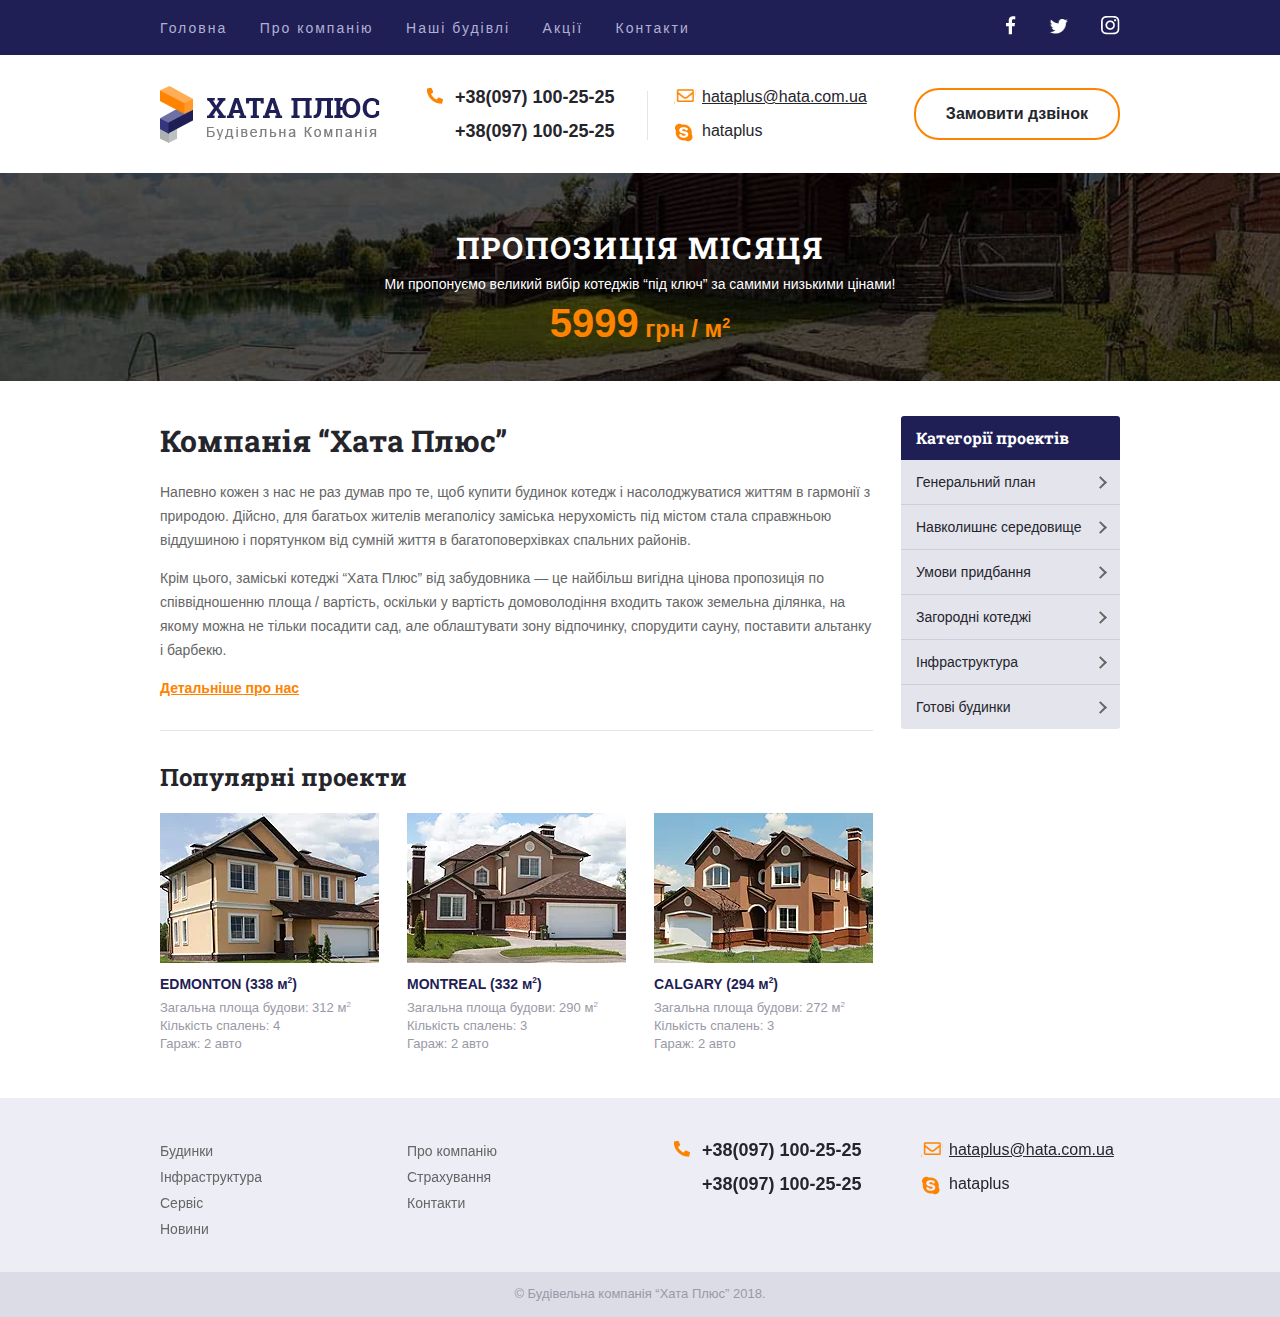
==== commit cd7cf531: "hataplus" ====
--- a/index.html
+++ b/index.html
@@ -78,6 +78,7 @@
                         <figcaption>
                             <a href="#"></a>
                             <picture>
+                                <source srcset="img/Edmonton.webp" type="image/webp">
                                 <img src="img/Edmonton.jpg" alt="Найбільший будинок Едмонтон Edmonton">
                             </picture>
                             <h3>EDMONTON <span>(338 м<sup>2</sup>)</span></h3>
@@ -90,6 +91,7 @@
                         <figcaption>
                             <a href="#"></a>
                             <picture>
+                                <source srcset="img/Montreal.webp" type="image/webp">
                                 <img src="img/Montreal.jpg" alt="Середній Будинок Монтреал Montreal">
                             </picture>
                             <h3>MONTREAL <span>(332 м<sup>2</sup>)</span></h3>
@@ -102,6 +104,7 @@
                         <figcaption>
                             <a href="#"></a>
                             <picture>
+                                <source srcset="img/Galgary.webp" type="image/webp">
                                 <img src="img/Galgary.jpg" alt="Найменший Будинок Калгері Calgary">
                             </picture>
                             <h3>CALGARY <span>(294 м<sup>2</sup>)</span></h3>
--- a/css/hataplus1.css
+++ b/css/hataplus1.css
@@ -14,7 +14,11 @@
     margin: 0;
     font-family: "Arial", sans-serif;
     cursor: url(../img/cursor2.cur), auto;
-}  
+}
+
+a {
+    cursor: url(../img/cursor3.cur) ,auto;
+}
 
 sup {
     font-size: 0.6em;
@@ -89,7 +93,7 @@
 
 .menu a:hover {
     color: #fd8300;
-    cursor: url(../img/pointer.png), auto;
+    cursor: url(../img/cursor3.cur) auto;
 }
 
 .social a {
@@ -142,11 +146,22 @@
     margin: 10px 0;
 }
 
+.messengers a {
+    cursor: pointer;
+}
+
 .phones a {
     font: bold 18px/24px Arial;
     color: #25252c;
     text-decoration: none;
-    cursor: url(../img/pointer.png), auto;
+}
+
+.phones a:hover {
+    color: #fd8300;
+}
+
+.messengers a:hover {
+    color: #fd8300;
 }
 
 .icon:before {
@@ -192,7 +207,6 @@
     font-size: 16px;
     line-height: 24px;
     color: #25252c;
-    cursor: url(../img/pointer.png), auto;
 }
 
 .skype {
@@ -225,7 +239,7 @@
 .proposition {
     padding: 55px 0 35px;
     text-align: center;
-    background: #19140f url(../img/Rectangle\ 9.png) center/cover;
+    background: #19140f url(../img/picture.jpg) center/cover;
 }
 
 .proposition p {
@@ -374,7 +388,7 @@
 .aside-menu > ul > li:hover > a {
     color: #fff;
     background-color: #fd8300;
-    cursor: url(../img/pointer.png), auto;
+    cursor: url(../img/cursor3.cur), auto;
 }
 
 .aside-menu > ul > li > a:before {
@@ -412,7 +426,7 @@
 
 .sub-menu a:hover {
     background-color: #cecedd;
-    cursor: url(../img/pointer.png), auto;
+    cursor: url(../img/cursor3.cur) ,auto;
 }
 
 .footer {
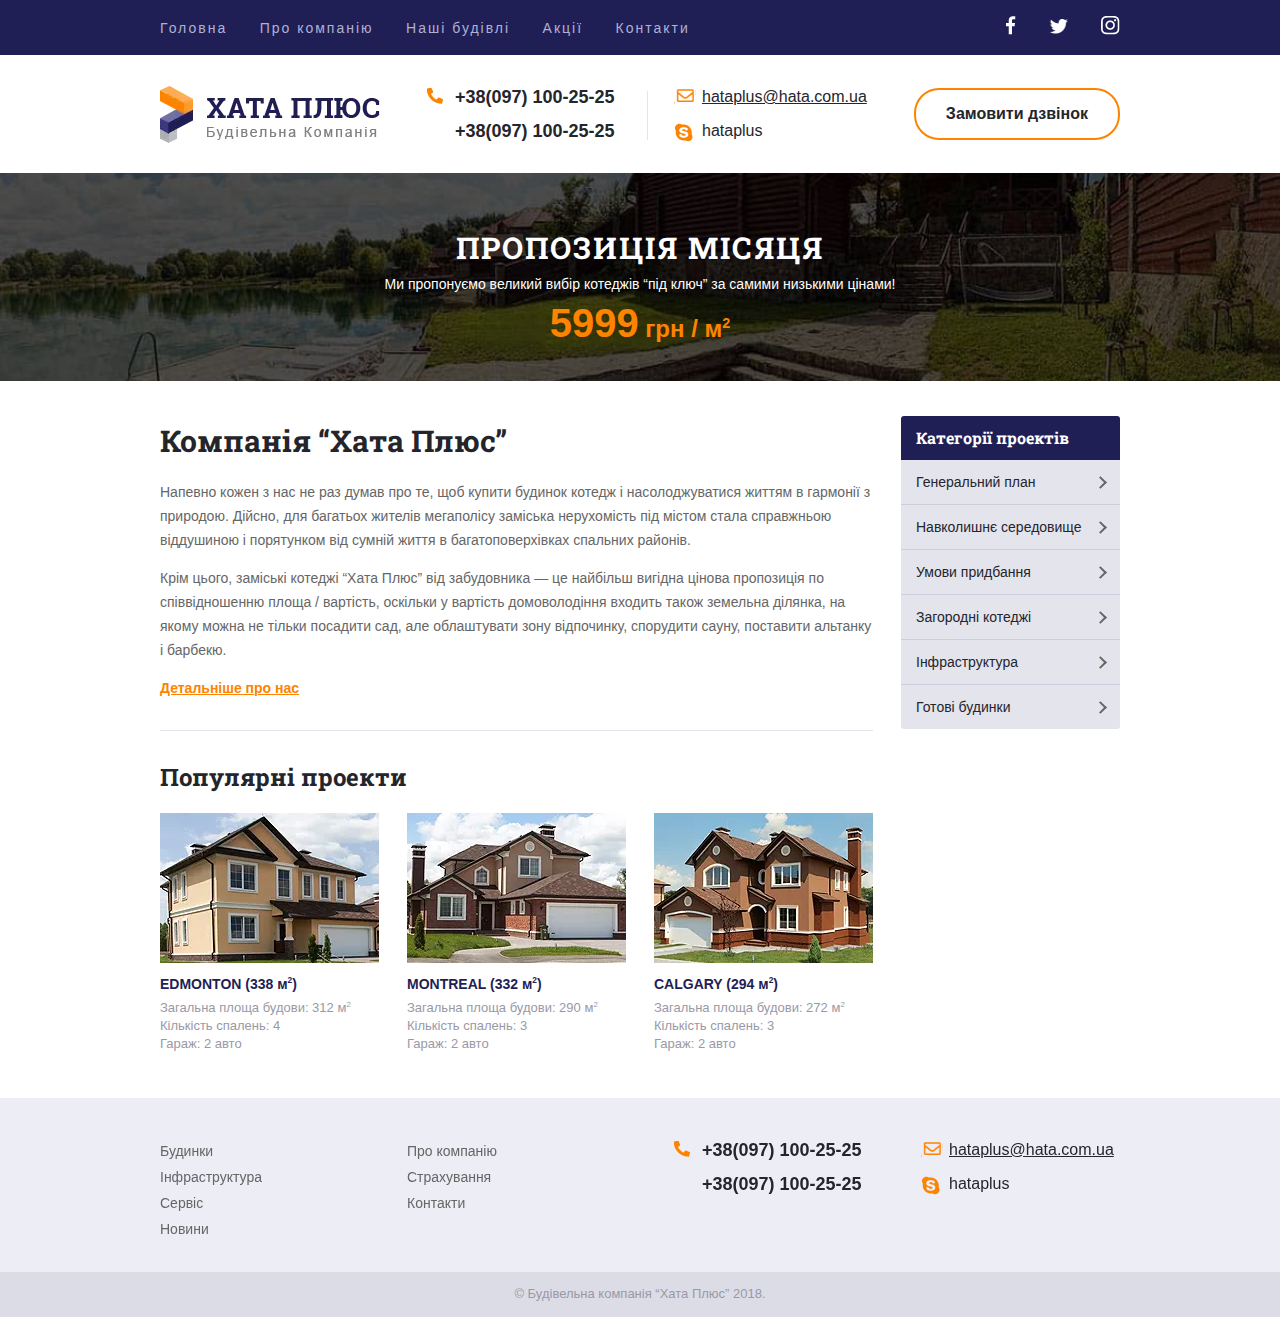
==== commit f44b40f4: "hataplus" ====
--- a/index.html
+++ b/index.html
@@ -3,7 +3,7 @@
     <meta charset="UTF-8">
     <meta http-equiv="X-UA-Compatible" content="IE=edge">
     <meta name="viewport" content="width=device-width, initial-scale=1.0">
-    <title>Хата Плюс Головна. Компанія з будівництва будинків. Найкраща компанія з будівництва. Все про нас.</title>
+    <title>Хата Плюс Головна. Компанія з будівництва будинків. Все про нас.</title>
     <link rel="stylesheet" href="css/hataplus1.css">
 </head>
 <body>
@@ -38,7 +38,8 @@
             <div class="logo column">
                 <a href="index.html">
                     <picture>
-                        <img src="img/logo.png" alt="Логотип Хата Плюс">
+                        <source srcset="img/logo.webp" type="image/webp">
+                        <img src="img/logo.jpg" alt="Логотип Хата Плюс">
                     </picture>
                 </a>
             </div>
